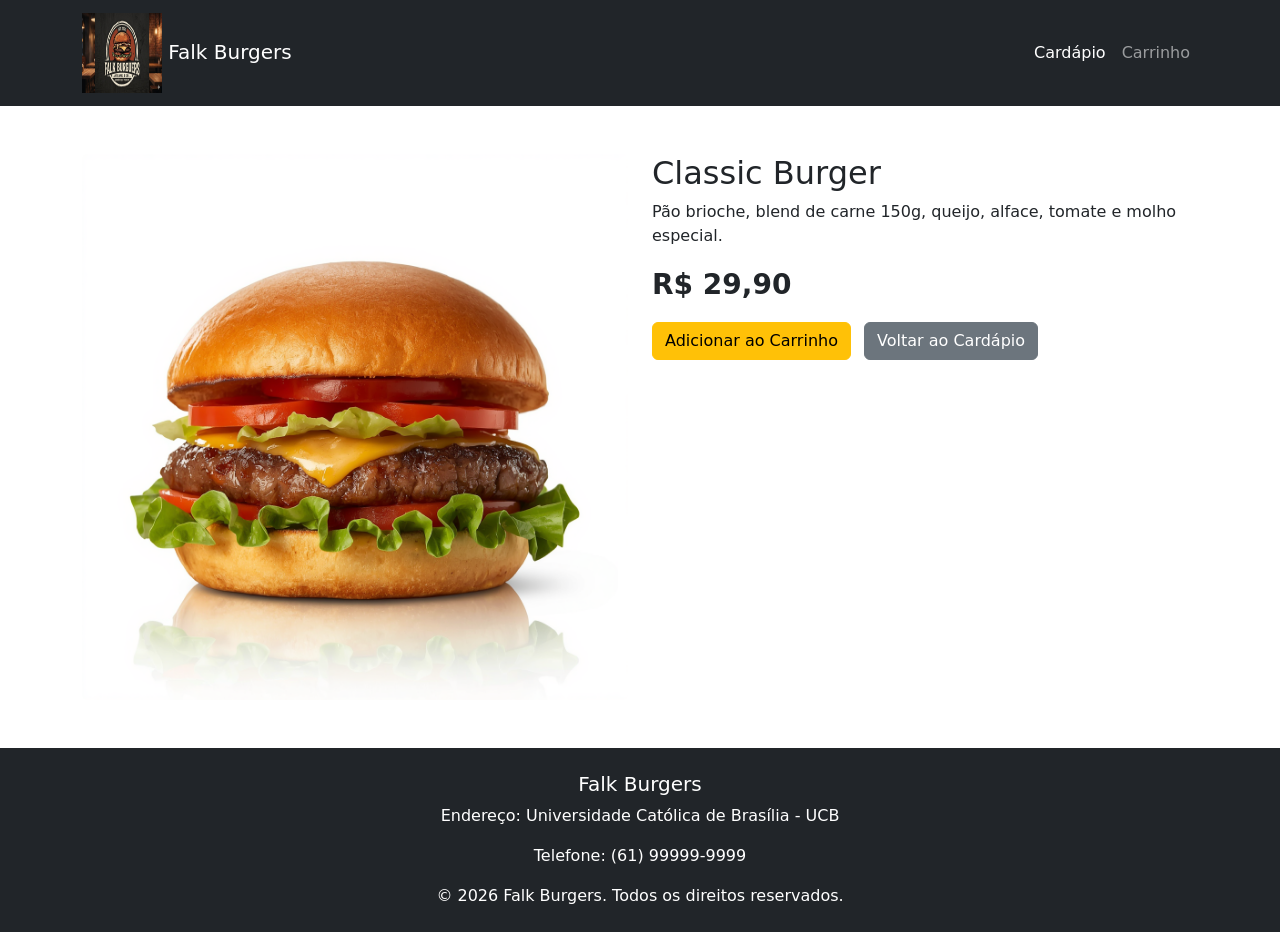
==== selecionado.html @ 1a169d33 "Adiciona arquivos do projeto" ====
<!doctype html>
<html lang="pt-br">
  <head>
    <meta charset="utf-8" />
    <meta name="viewport" content="width=device-width, initial-scale=1" />

    <title>Produto Selecionado - Falk Burgers</title>

    <link
      href="https://cdn.jsdelivr.net/npm/bootstrap@5.3.8/dist/css/bootstrap.min.css"
      rel="stylesheet"
    />

    <link rel="stylesheet" href="css/style.css" />
  </head>
  <body>
    <nav class="navbar navbar-expand-lg bg-dark navbar-dark">
      <div class="container">
        <a class="navbar-brand" href="index.html">
          <img
            src="img/logo.jpeg"
            alt="Falk Burgers Logo"
            width="80"
            height="80"
          />
          Falk Burgers
        </a>

        <button
          class="navbar-toggler"
          type="button"
          data-bs-toggle="collapse"
          data-bs-target="#menu"
        >
          <span class="navbar-toggler-icon"></span>
        </button>

        <div class="collapse navbar-collapse" id="menu">
          <ul class="navbar-nav ms-auto">
            <li class="nav-item">
              <a class="nav-link active" href="index.html"> Cardápio </a>
            </li>

            <li class="nav-item">
              <a class="nav-link" href="carrinho.html"> Carrinho </a>
            </li>
          </ul>
        </div>
      </div>
    </nav>

    <section class="container my-5">
      <div class="row">
        <div class="col-md-6">
          <img
            src="img/burger1.png"
            alt="Hambúrguer Clássico"
            class="img-fluid rounded"
          />
        </div>

        <div class="col-md-6">
          <h2>Classic Burger</h2>
          <p>
            Pão brioche, blend de carne 150g, queijo, alface, tomate e molho
            especial.
          </p>
          <p class="fw-bold fs-3">R$ 29,90</p>

          <a href="carrinho.html" class="btn btn-warning"
            >Adicionar ao Carrinho</a
          >
          <a href="index.html" class="btn btn-secondary ms-2"
            >Voltar ao Cardápio</a
          >
        </div>
      </div>
    </section>
    <footer class="bg-dark text-white text-center p-4">
      <div class="container">
        <h5>Falk Burgers</h5>
        <p>Endereço: Universidade Católica de Brasília - UCB</p>
        <p>Telefone: (61) 99999-9999</p>
        <p class="mb-0">© 2026 Falk Burgers. Todos os direitos reservados.</p>
      </div>
    </footer>

    <script src="https://cdn.jsdelivr.net/npm/bootstrap@5.3.8/dist/js/bootstrap.bundle.min.js"></script>
  </body>
</html>
---- css/style.css ----
.card img {
    height: 250px;
    object-fit: contain;
    padding: 10px;
}

.card {
    height: 100%;
}

.banner {
    background-image: url('../img/banner.png');
    background-size: cover;
    background-position: center;
}

.logo {
    width: 80px;
    height: 80px;
    object-fit: contain;
}

html, body {
    height: 100%;
}

body {
    display: flex;
    flex-direction: column;
}

main {
    flex: 1;
}
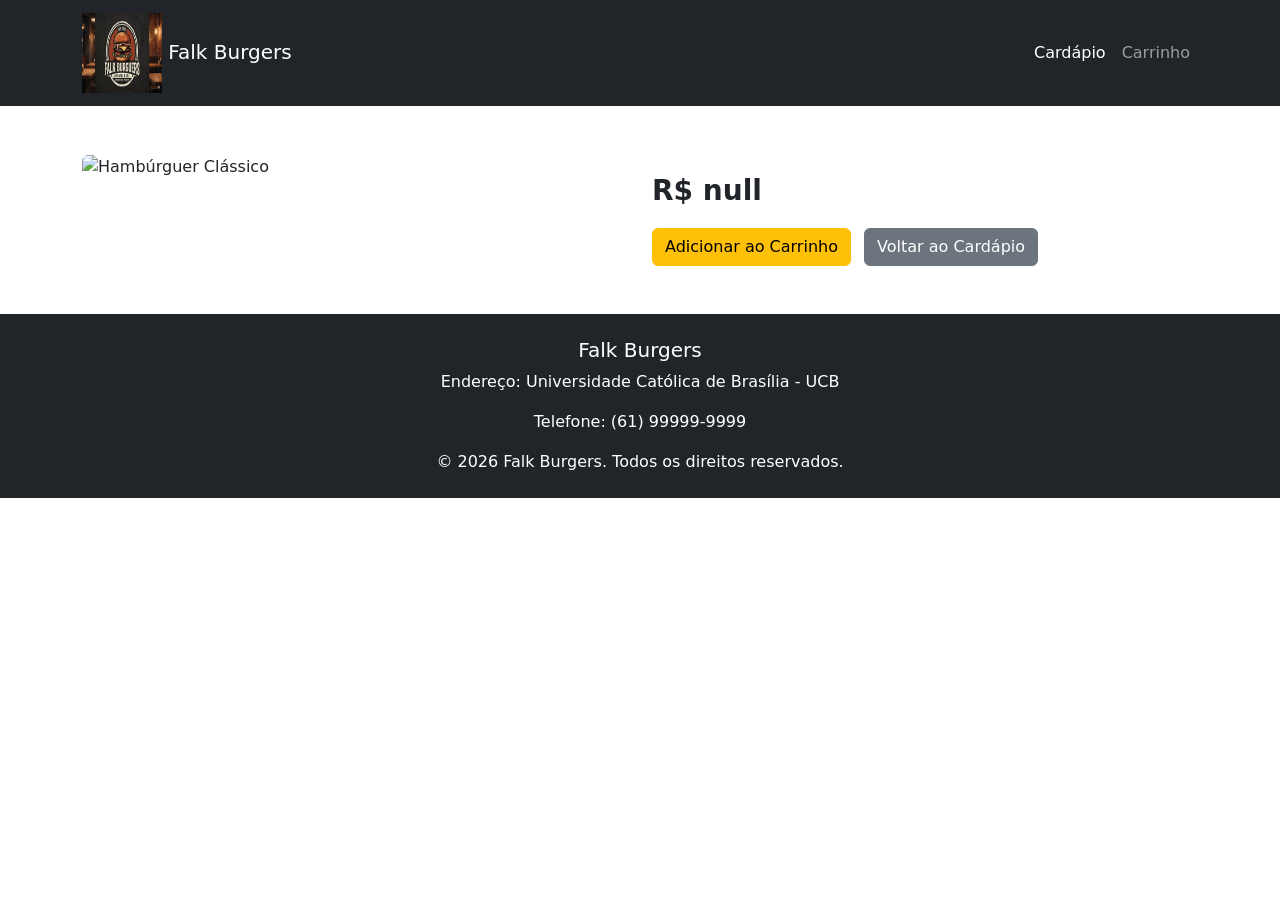
==== commit b12d1452: "Adiciona JavaScript Dinâmico" ====
--- a/selecionado.html
+++ b/selecionado.html
@@ -53,6 +53,7 @@
       <div class="row">
         <div class="col-md-6">
           <img
+            id="imagem"
             src="img/burger1.png"
             alt="Hambúrguer Clássico"
             class="img-fluid rounded"
@@ -60,12 +61,12 @@
         </div>
 
         <div class="col-md-6">
-          <h2>Classic Burger</h2>
-          <p>
+          <h2 id="nome">Classic Burger</h2>
+          <p id="descricao">
             Pão brioche, blend de carne 150g, queijo, alface, tomate e molho
             especial.
           </p>
-          <p class="fw-bold fs-3">R$ 29,90</p>
+          <p class="fw-bold fs-3" id="preco">R$ 29,90</p>
 
           <a href="carrinho.html" class="btn btn-warning"
             >Adicionar ao Carrinho</a
@@ -86,5 +87,14 @@
     </footer>
 
     <script src="https://cdn.jsdelivr.net/npm/bootstrap@5.3.8/dist/js/bootstrap.bundle.min.js"></script>
+    <script>
+      document.getElementById("nome").textContent =
+        localStorage.getItem("nome");
+      document.getElementById("preco").textContent =
+        "R$ " + localStorage.getItem("preco");
+      document.getElementById("descricao").textContent =
+        localStorage.getItem("descricao");
+      document.getElementById("imagem").src = localStorage.getItem("imagem");
+    </script>
   </body>
 </html>
